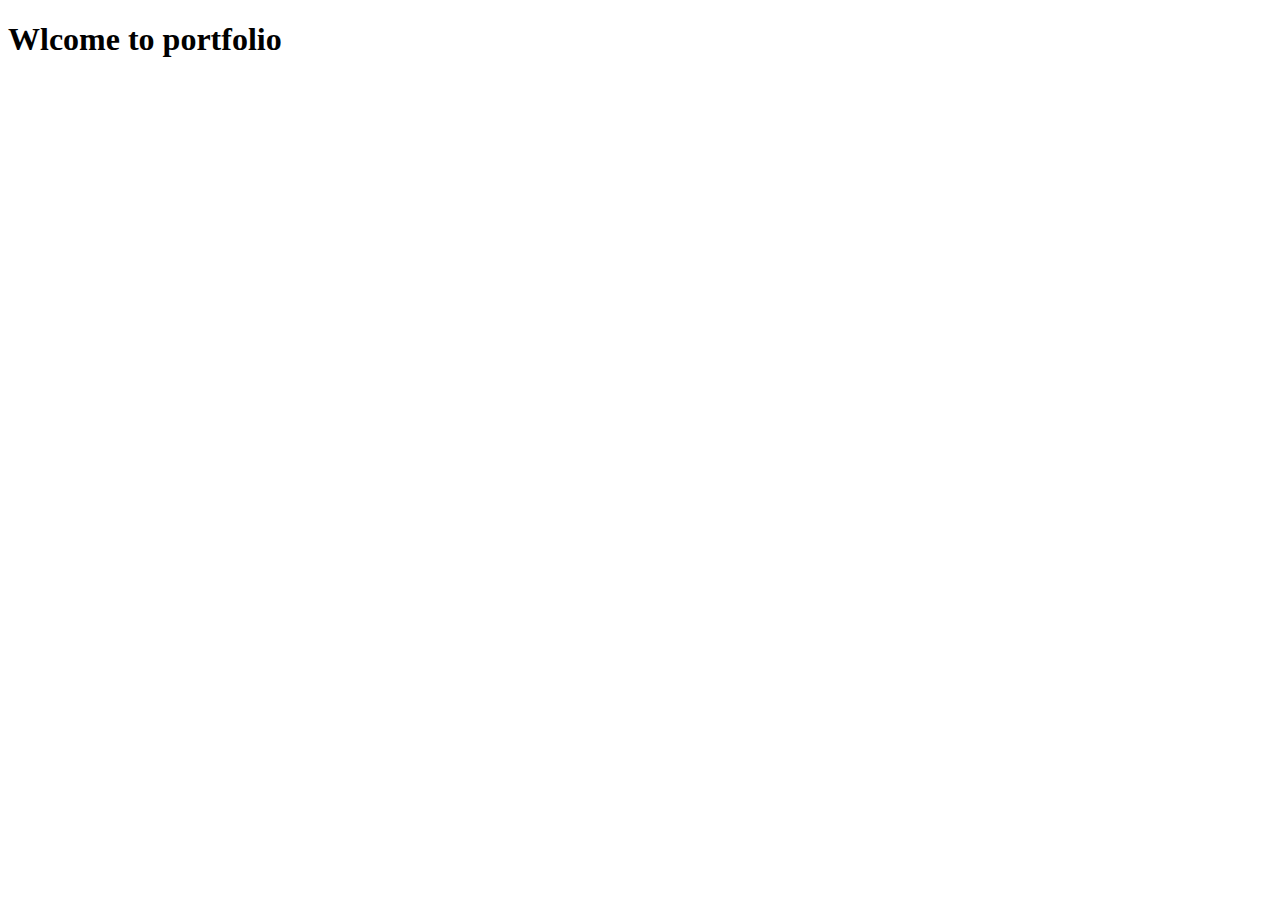
==== index.html @ 3b418d6f "first commit" ====
<!DOCTYPE html>
<html lang="en">
  <head>
    <meta charset="UTF-8" />
    <meta name="viewport" content="width=device-width, initial-scale=1.0" />
    <title>Document</title>
  </head>
  <body>
    <h1>Wlcome to portfolio</h1>
  </body>
</html>
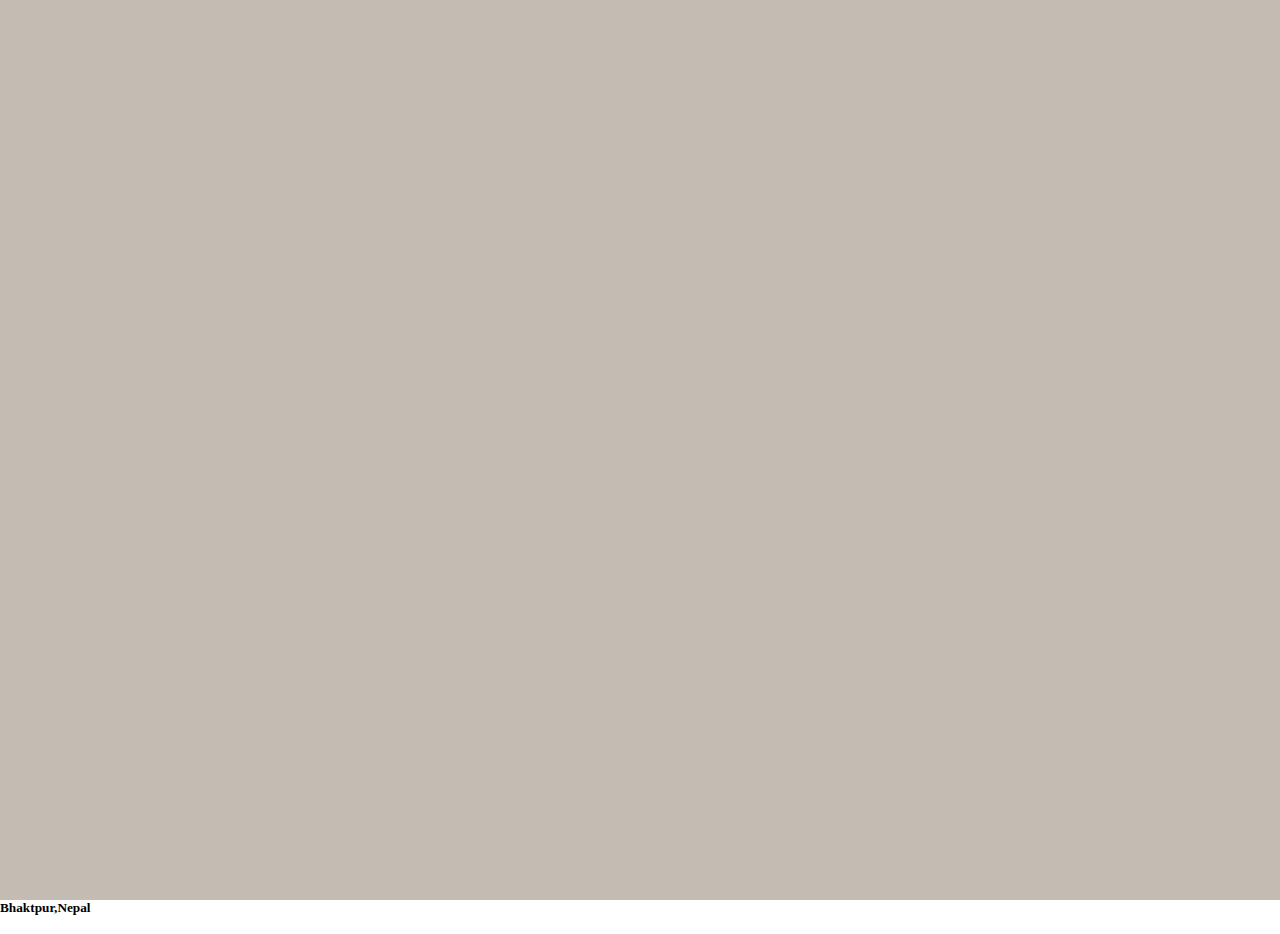
==== commit 5e9c5a0e: "index updates" ====
--- a/index.html
+++ b/index.html
@@ -3,9 +3,25 @@
   <head>
     <meta charset="UTF-8" />
     <meta name="viewport" content="width=device-width, initial-scale=1.0" />
-    <title>Document</title>
+    <title>The Karki's Kilobyte</title>
+    <link
+      href="https://cdn.jsdelivr.net/npm/remixicon@3.2.0/fonts/remixicon.css"
+      rel="stylesheet"
+    />
+    <link
+      rel="stylesheet"
+      href="https://cdn.jsdelivr.net/npm/locomotive-scroll@3.5.4/dist/locomotive-scroll.css"
+    />
+    <link rel="stylesheet" href="styles.css" />
   </head>
   <body>
-    <h1>Wlcome to portfolio</h1>
+    <div id="main">
+      <div id="page1"></div>
+      <div id="nav">
+        <h5>Bhaktpur,Nepal</h5>
+        <img src="https://uploads-ssl.webflow.com/5f2429f172d117fcee10e819/5f7f87c8b81a6e7a214312f0_header.svg"
+        alt="">
+    <i class="ri-menu-3-line"></i>
+    </div>
   </body>
 </html>
--- a/styles.css
+++ b/styles.css
@@ -0,0 +1,17 @@
+* {
+  margin: 0;
+  padding: 0;
+  /* box-sizing: border-box; */
+}
+html,
+body {
+  height: 100%;
+  width: 100%;
+}
+
+#page1 {
+  height: 100vh;
+  width: 100vw;
+  background-color: #c4bcb3;
+  position: relative;
+}
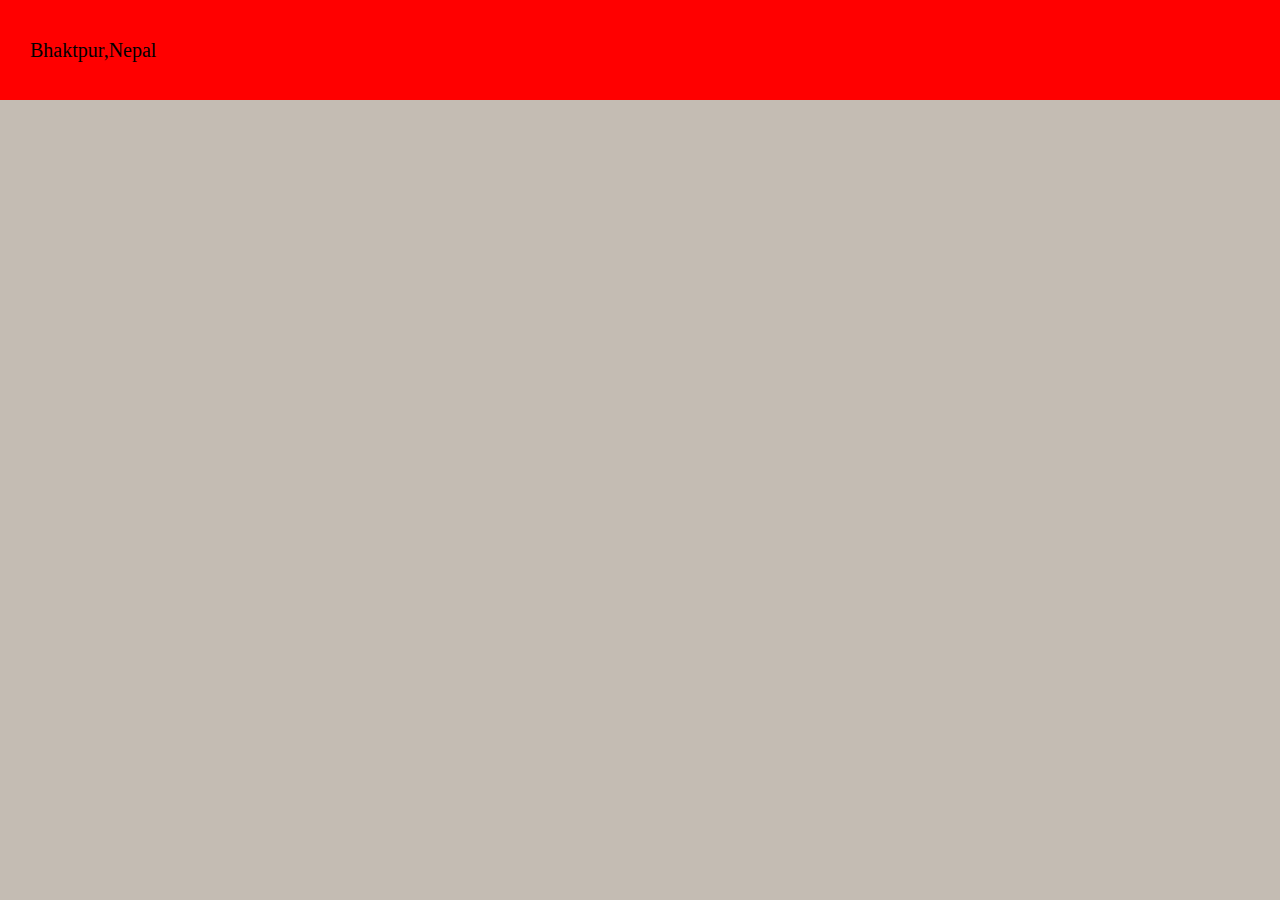
==== commit 06cd8288: "nav update" ====
--- a/index.html
+++ b/index.html
@@ -16,12 +16,13 @@
   </head>
   <body>
     <div id="main">
-      <div id="page1"></div>
+      <div id="page1">
       <div id="nav">
         <h5>Bhaktpur,Nepal</h5>
         <img src="https://uploads-ssl.webflow.com/5f2429f172d117fcee10e819/5f7f87c8b81a6e7a214312f0_header.svg"
         alt="">
     <i class="ri-menu-3-line"></i>
     </div>
+  </div>
   </body>
 </html>
--- a/styles.css
+++ b/styles.css
@@ -1,7 +1,7 @@
 * {
   margin: 0;
   padding: 0;
-  /* box-sizing: border-box; */
+  box-sizing: border-box;
 }
 html,
 body {
@@ -15,3 +15,26 @@
   background-color: #c4bcb3;
   position: relative;
 }
+
+#nav {
+  height: 100px;
+  background-color: red;
+  width: 100%;
+  display: flex;
+  flex-direction: row;
+  align-items: center;
+  justify-content: space-between;
+  padding: 0 30px;
+}
+
+#nav img {
+  height: 32px;
+}
+
+#nav h5 {
+  font-size: 20px;
+  font-weight: 100;
+}
+#nav i {
+  font-size: 25px;
+}
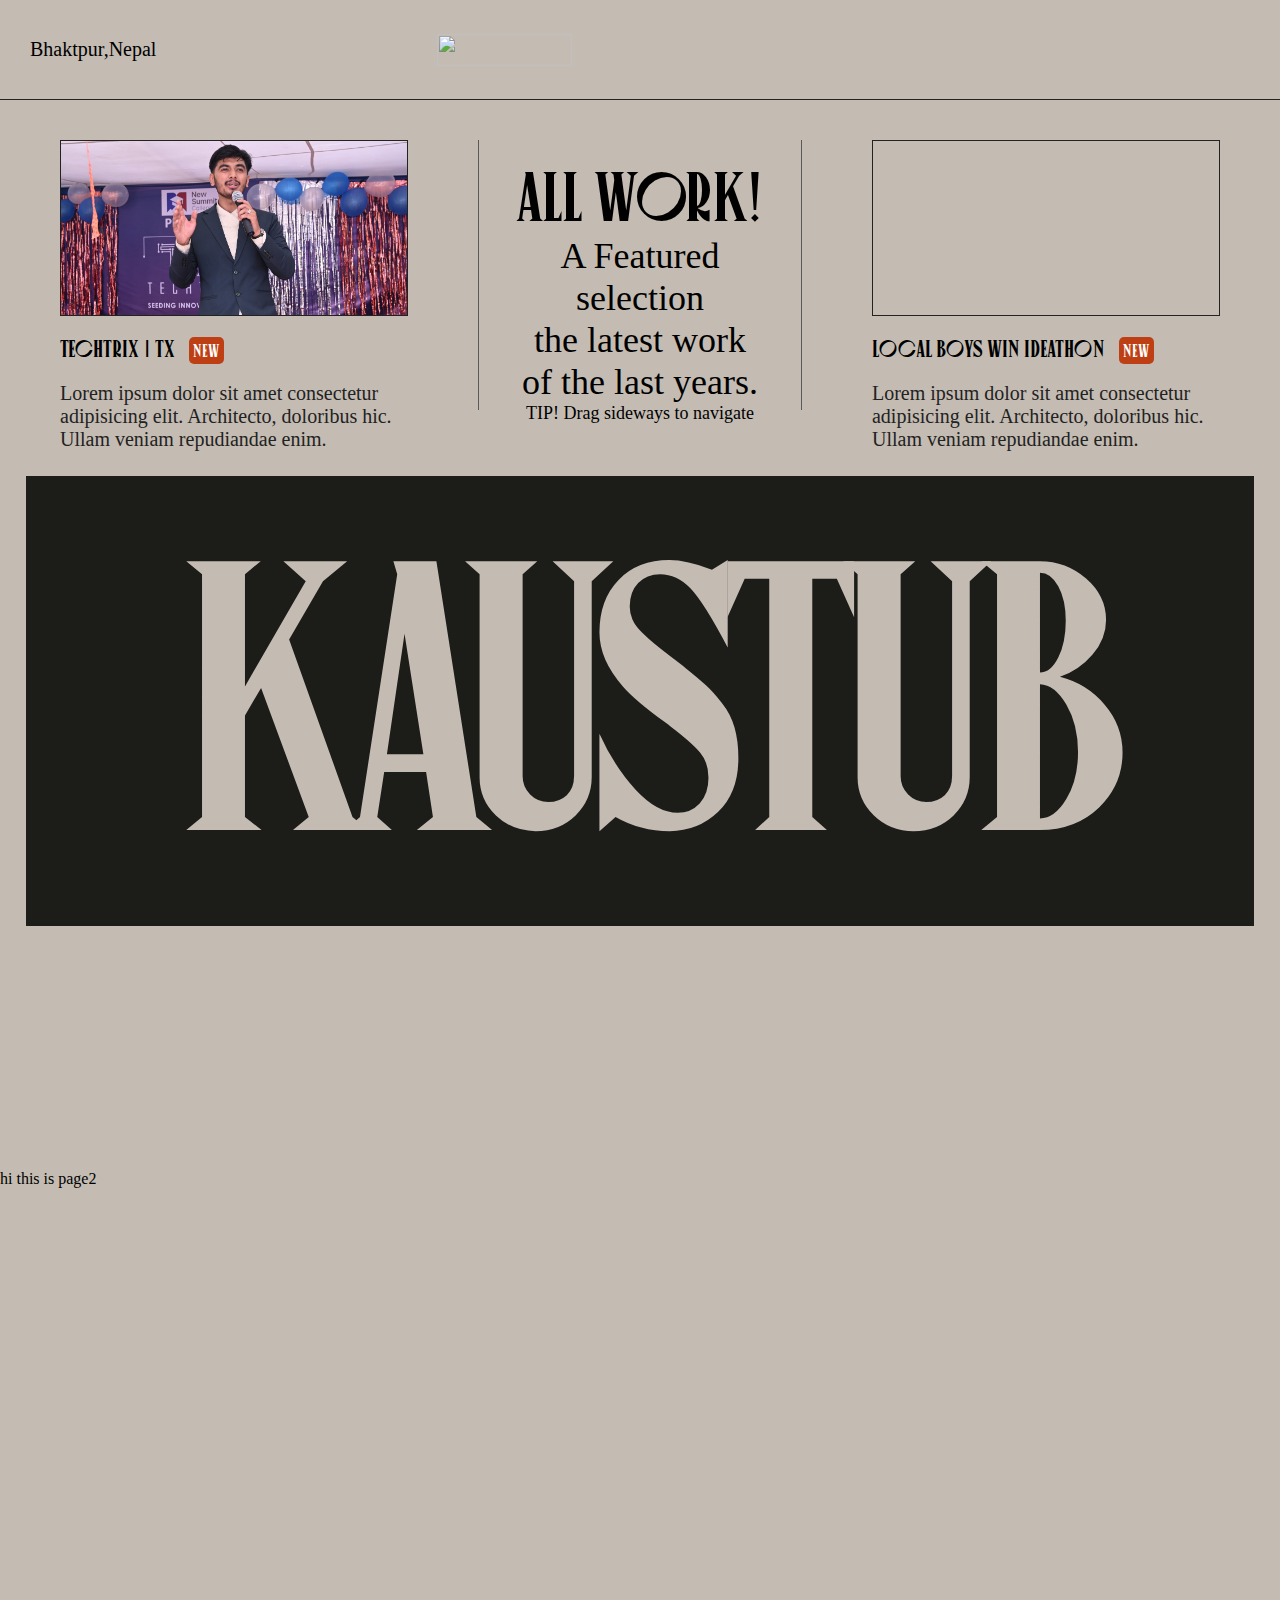
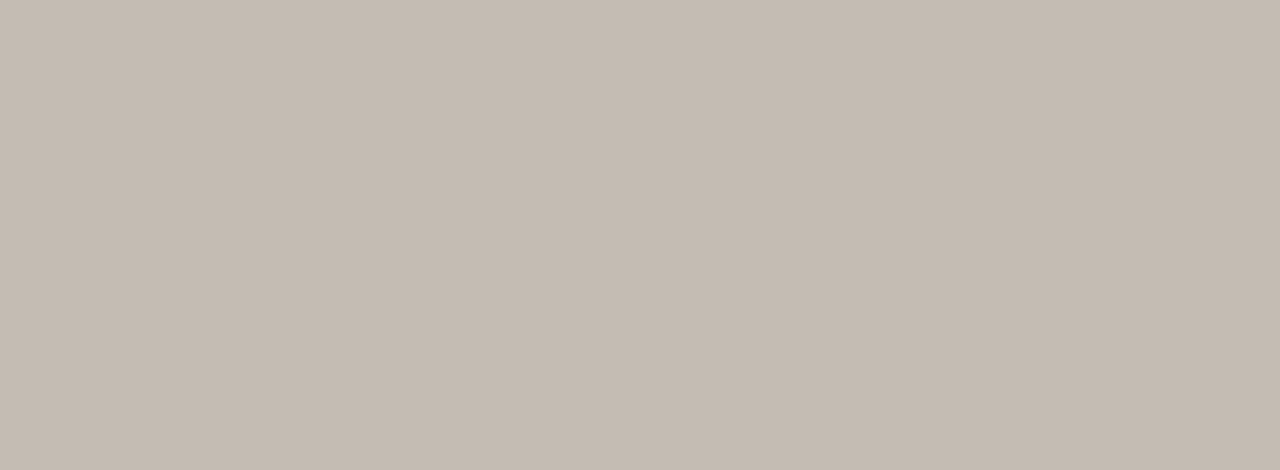
==== commit 6e5df40b: "page1 compelete" ====
--- a/index.html
+++ b/index.html
@@ -17,12 +17,58 @@
   <body>
     <div id="main">
       <div id="page1">
-      <div id="nav">
-        <h5>Bhaktpur,Nepal</h5>
-        <img src="https://uploads-ssl.webflow.com/5f2429f172d117fcee10e819/5f7f87c8b81a6e7a214312f0_header.svg"
-        alt="">
-    <i class="ri-menu-3-line"></i>
+        <div id="nav">
+          <h5>Bhaktpur,Nepal</h5>
+          <img
+            src="https://uploads-ssl.webflow.com/5f2429f172d117fcee10e819/5f7f87c8b81a6e7a214312f0_header.svg"
+            alt=""
+          />
+          <i class="ri-menu-3-line"></i>
+        </div>
+        <div id="slider">
+          <div id="slider1">
+            <div id="img-div">
+              <img src="./img/left-top_Slider.JPG" alt="TX" />
+            </div>
+            <h4>TechTrix | TX <span>NEW</span></h4>
+            <p>
+              Lorem ipsum dolor sit amet consectetur adipisicing elit.
+              Architecto, doloribus hic. Ullam veniam repudiandae enim.
+            </p>
+          </div>
+          <div id="slider2">
+            <h2>ALL WORK!</h2>
+            <h3>
+              A Featured selection <br />the latest work <br />
+              of the last years.
+            </h3>
+            <h6><b>TIP!</b> Drag sideways to navigate</h6>
+          </div>
+          <div id="slider3">
+            <div id="vid-div">
+              <!-- <img src="./img/right-top_Slider0.jpg" alt="cup weight" /> -->
+              <video src="./img/right-top_Slider2.mp4" loop muted></video>
+            </div>
+            <h4>Local Boys win Ideathon <span>NEW</span></h4>
+            <p>
+              Lorem ipsum dolor sit amet consectetur adipisicing elit.
+              Architecto, doloribus hic. Ullam veniam repudiandae enim.
+            </p>
+          </div>
+        </div>
+        <div id="name">
+          <h1>KAUSTUB</h1>
+        </div>
+      </div>
+      <div id="page2">hi this is page2</div>
     </div>
-  </div>
+    <script src="https://cdn.jsdelivr.net/npm/locomotive-scroll@3.5.4/dist/locomotive-scroll.js"></script>
+    <script
+      src="https://cdnjs.cloudflare.com/ajax/libs/gsap/3.12.5/gsap.min.js"
+      integrity="sha512-7eHRwcbYkK4d9g/6tD/mhkf++eoTHwpNM9woBxtPUBWm67zeAfFC+HrdoE2GanKeocly/VxeLvIqwvCdk7qScg=="
+      crossorigin="anonymous"
+      referrerpolicy="no-referrer"
+    ></script>
+    <script src="./script.js"></script>
   </body>
 </html>
--- a/styles.css
+++ b/styles.css
@@ -1,3 +1,9 @@
+@font-face {
+  font-family: domain;
+  src: url(./domain.ttf);
+  font-family: canopee;
+  src: url(./canopee.ttf);
+}
 * {
   margin: 0;
   padding: 0;
@@ -8,33 +14,175 @@
   height: 100%;
   width: 100%;
 }
+#main {
+  background-color: #222;
+  /* overflow: hidden; */
+}
 
 #page1 {
-  height: 100vh;
+  height: 130vh;
   width: 100vw;
+  max-width: 100%;
+  position: relative;
+  overflow-x: hidden;
   background-color: #c4bcb3;
-  position: relative;
 }
 
 #nav {
   height: 100px;
-  background-color: red;
+  /* background-color: red; */
   width: 100%;
   display: flex;
+  padding: 0 30px;
   flex-direction: row;
   align-items: center;
   justify-content: space-between;
-  padding: 0 30px;
+  border-bottom: 1px solid #222;
 }
 
 #nav img {
   height: 32px;
+  width: 33.3%;
 }
 
 #nav h5 {
   font-size: 20px;
   font-weight: 100;
+  width: 33.3%;
 }
 #nav i {
   font-size: 25px;
+  width: 33.3%;
+  text-align: right;
 }
+
+#slider {
+  /* background-color: red; */
+  height: 350px;
+  display: flex;
+  flex-direction: row;
+  align-items: center;
+  justify-content: space-between;
+  padding: 40px 60px;
+}
+#slider1 {
+  width: 30%;
+  height: 100%;
+
+  /* background-color: blue; */
+}
+#slider2 {
+  width: 28%;
+  height: 100%;
+  padding: 20px 30px;
+  text-align: center;
+  /* background-color: #fff; */
+  border-left: 1px solid #595959;
+  border-right: 1px solid #595959;
+}
+#slider1 #img-div {
+  height: 65%;
+  width: 100%;
+  overflow: hidden;
+}
+#img-div img {
+  height: 100%;
+  width: 100%;
+  object-fit: cover;
+  object-position: top;
+  transition: all ease 0.6s;
+  border: solid 1px #222;
+}
+#img-div:hover img {
+  scale: 1.2;
+  cursor: pointer;
+}
+#slider3 #vid-div {
+  height: 65%;
+  width: 100%;
+  overflow: hidden;
+}
+#slider3 {
+  width: 30%;
+  height: 100%;
+  /* background-color: blue; */
+}
+#slider3 #vid-div video {
+  height: 100%;
+  width: 100%;
+  object-fit: cover;
+  object-position: 0px 45%;
+  transition: all ease 0.6s;
+  border: solid 1px #222;
+}
+#vid-div:hover video {
+  scale: 1.02;
+  cursor: pointer;
+}
+
+#slider h4 {
+  font-size: 24px;
+  font-weight: 300;
+  margin-top: 20px;
+  margin-bottom: 20px;
+  text-align: left;
+  font-family: canopee;
+}
+
+#slider h4 span {
+  background: #be3f14;
+  color: #fff;
+  font-weight: 100;
+  font-size: 18px;
+  padding: 4px;
+  border-radius: 5px;
+  margin-left: 10px;
+}
+
+#slider p {
+  font-size: 20px;
+  font-family: domain;
+  font-weight: 100;
+  color: #222;
+}
+
+#slider2 h2 {
+  font-family: canopee;
+  font-size: 70px;
+  font-weight: 75;
+}
+
+#slider2 h3 {
+  font-family: domain;
+  font-size: 36px;
+  font-weight: 60;
+  /* margin: 20px 0; */
+}
+
+#slider2 h6 {
+  font-family: domain;
+  font-size: 18px;
+  font-weight: 50;
+}
+#name {
+  height: 50vh;
+  width: 100vw;
+  max-width: 100%;
+  padding: 2%;
+}
+#name h1 {
+  font-family: canopee;
+  font-size: 30vw;
+  letter-spacing: -25px;
+  font-weight: 100;
+  text-align: center;
+  background-color: #1c1c19;
+  color: #c4bcb3;
+  line-height: 450px;
+}
+
+#page2 {
+  height: 100vh;
+  width: 100%;
+  background-color: #c4bcb3;
+}
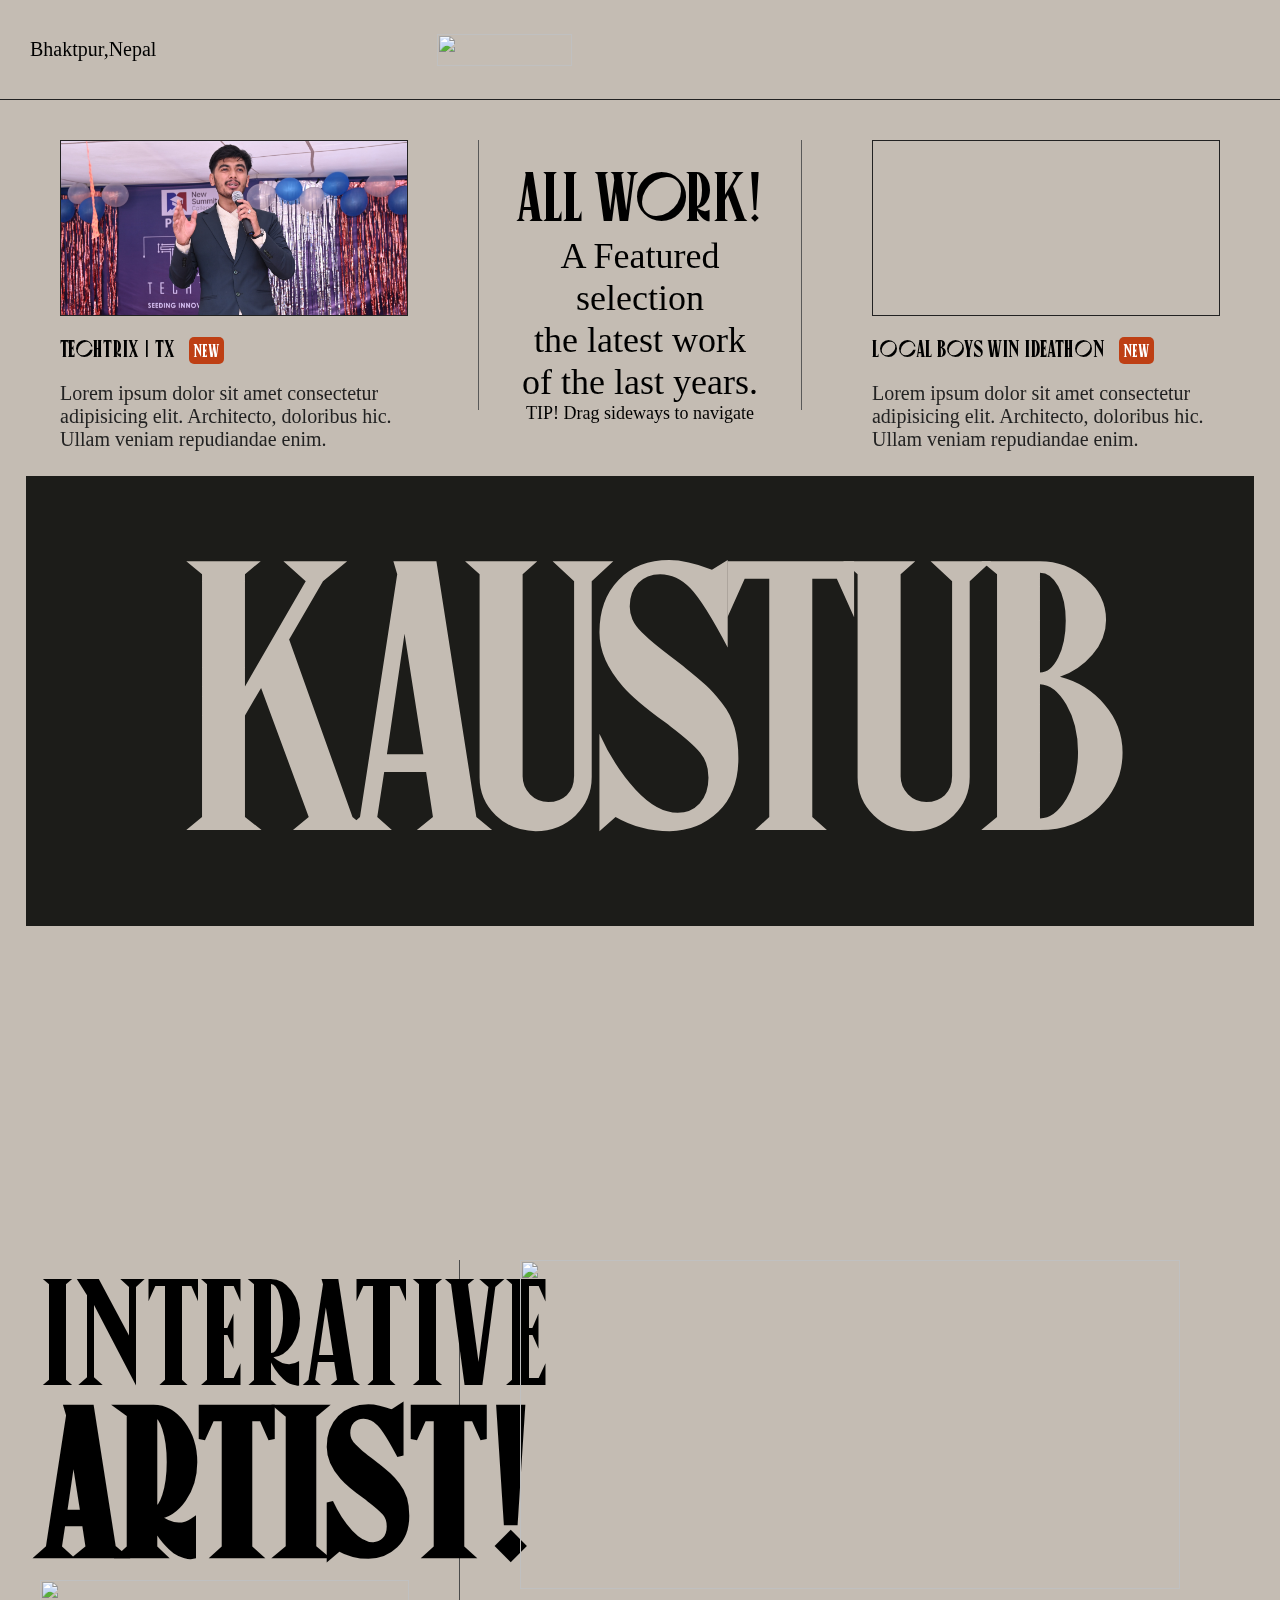
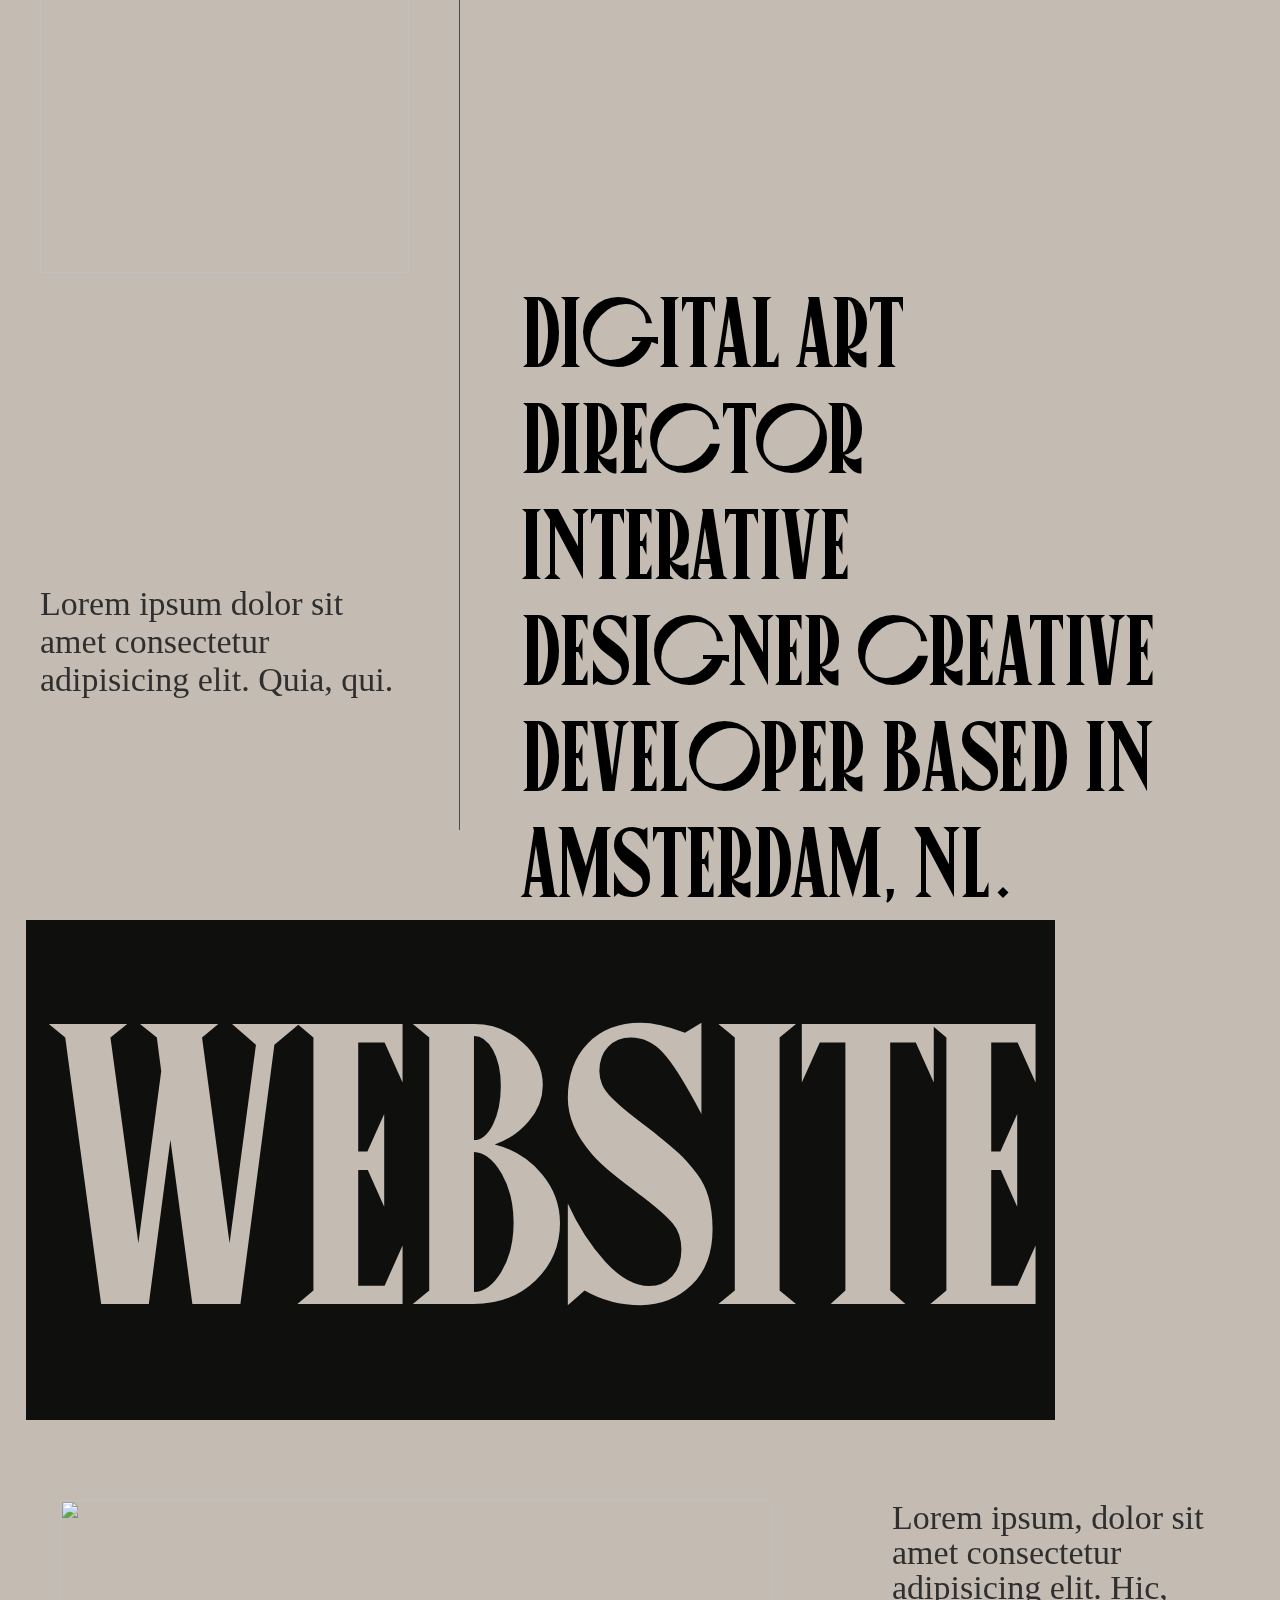
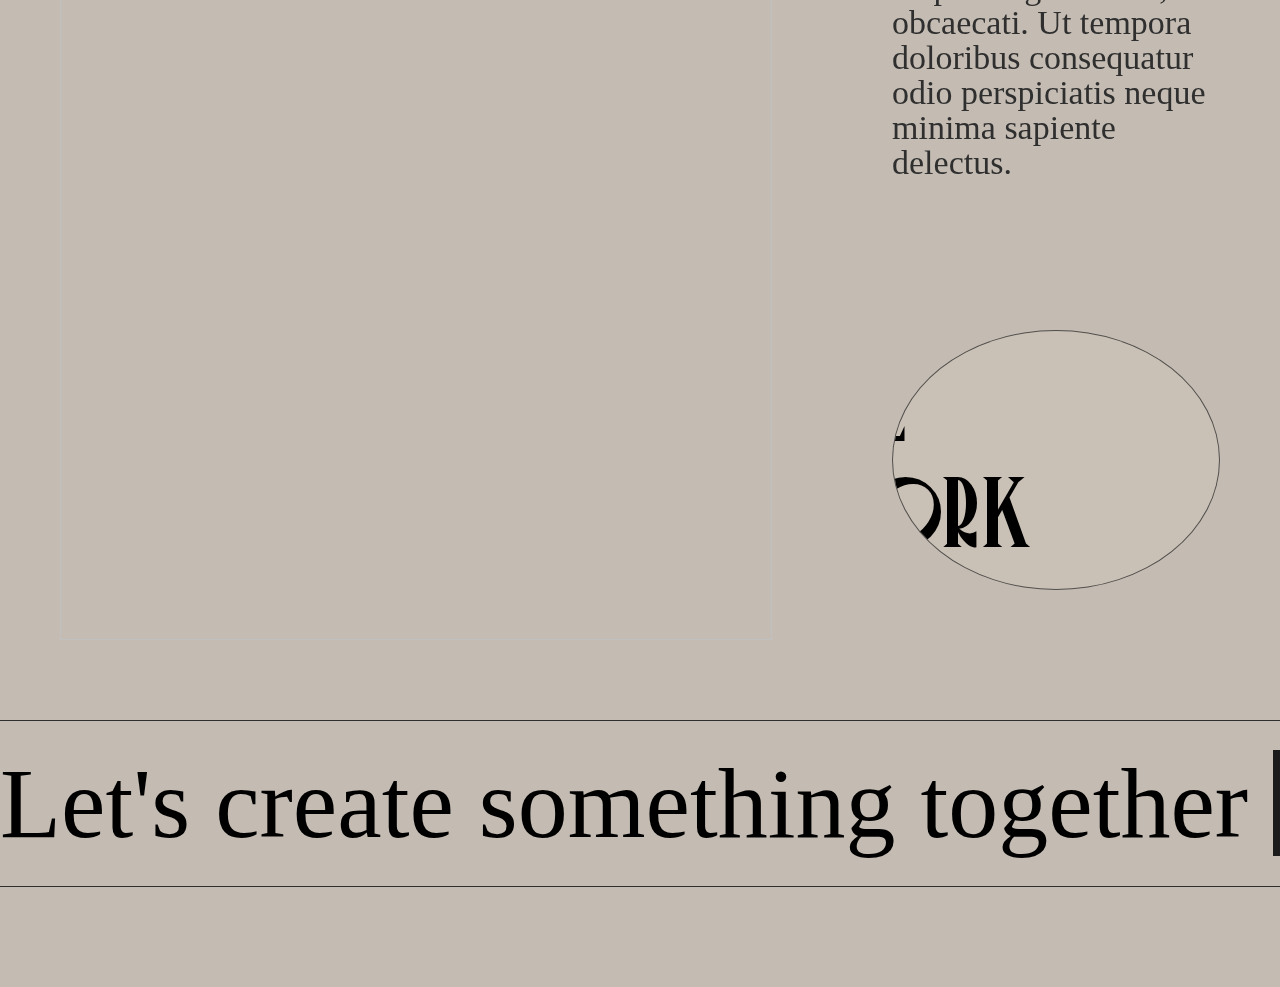
==== commit 6d29c737: "rough image" ====
--- a/index.html
+++ b/index.html
@@ -60,7 +60,63 @@
           <h1>KAUSTUB</h1>
         </div>
       </div>
-      <div id="page2">hi this is page2</div>
+      <div id="page2">
+        <div id="page2-left">
+          <h2>Interative <span>artist!</span></h2>
+          <img
+            src="https://uploads-ssl.webflow.com/5f2429f172d117fcee10e819/605c6ce3bc0c7d1cd4ca847e_avatar-star-p-800.jpeg"
+            alt=""
+          />
+          <p>
+       Lorem ipsum dolor sit amet consectetur adipisicing elit. Quia, qui.
+          </p>
+        </div>
+        <div id="page2-right">
+          <img
+            src="https://uploads-ssl.webflow.com/5f2429f172d117fcee10e819/605c62f4c78c4ba46a1268be_avatar-1-p-2000.jpeg"
+            alt=""
+          />
+          <h1>
+            Digital Art Director Interative Designer Creative developer based in
+            amsterdam, NL.
+          </h1>
+        </div>
+      </div>
+      <div id="page3">
+        <h1>Website</h1>
+        <img
+          src="https://uploads-ssl.webflow.com/5f2429f172d117fcee10e819/60474834660f934090d42877_stamp.png"
+          alt=""
+        />
+      </div>
+      <div id="page4">
+        <div id="page4-left">
+          <img
+            src="https://uploads-ssl.webflow.com/5f2429f172d117fcee10e819/605c679f33f67d3dd00b04b4_avatar-3.jpeg"
+            alt=""
+          />
+        </div>
+        <div id="page4-right">
+          <p>
+            Lorem ipsum, dolor sit amet consectetur adipisicing elit. Hic,
+            obcaecati. Ut tempora doloribus consequatur odio perspiciatis neque
+            minima sapiente delectus.
+          </p>
+          <div id="anda">
+            <img
+              src="https://uploads-ssl.webflow.com/5f2429f172d117fcee10e819/61001a3509319b6ae39e156b_arrow-long.svg"
+              alt=""
+            />
+            <h1>All Work</h1>
+          </div>
+        </div>
+      </div>
+      <div id="page5">
+        <h1>Let's create something together <span>Email me</span></h1>
+        <h1>Let's create something together <span>Email me</span></h1>
+        <h1>Let's create something together <span>Email me</span></h1>
+      </div>
+      <div id="page6"></div>
     </div>
     <script src="https://cdn.jsdelivr.net/npm/locomotive-scroll@3.5.4/dist/locomotive-scroll.js"></script>
     <script
--- a/styles.css
+++ b/styles.css
@@ -13,9 +13,11 @@
 body {
   height: 100%;
   width: 100%;
+  scroll-behavior: smooth;
 }
 #main {
   background-color: #222;
+  will-change: transform;
   /* overflow: hidden; */
 }
 
@@ -24,7 +26,7 @@
   width: 100vw;
   max-width: 100%;
   position: relative;
-  overflow-x: hidden;
+  overflow: hidden;
   background-color: #c4bcb3;
 }
 
@@ -182,7 +184,224 @@
 }
 
 #page2 {
+  height: 150vh;
+  width: 100%;
+  background-color: #c4bcb3;
+  display: flex;
+  align-items: center;
+  justify-content: space-between;
+  padding: 90px 40px;
+}
+
+#page2-left {
+  height: 100%;
+  padding-right: 50px;
+  width: 35%;
+  /* background-color: red; */
+  border-right: 1px solid #4b4b4b;
+}
+
+#page2-left h2 {
+  font-size: 150px;
+  font-family: canopee;
+  line-height: 150px;
+  font-weight: 100;
+}
+
+#page2-left h2 span {
+  font-size: 210px;
+  font-weight: 900;
+}
+
+#page2-left img {
+  height: 50%;
+  width: 100%;
+  object-fit: cover;
+}
+
+#page2-left p {
+  font-size: 34px;
+  font-family: domain;
+  color: #2f2f2f;
+  margin-top: 20px;
+}
+
+#page2-right {
+  height: 100%;
+  width: 70%;
+  padding: 0 60px;
+}
+
+#page2-right img {
+  height: 53%;
+  object-fit: cover;
+  width: 100%;
+}
+
+#page2-right h1 {
+  font-family: canopee;
+  font-size: 100px;
+  font-weight: 100;
+  letter-spacing: -1px;
+}
+
+#page3 {
+  /* padding-bottom: 100px; */
+  position: relative;
+  background-color: #c4bcb3;
+}
+
+#page3 h1 {
+  font-size: 400px;
+  font-weight: 50;
+  line-height: 1;
+  letter-spacing: -10px;
+  background-color: #0f0f0e;
+  width: fit-content;
+  color: #c4bcb3;
+  margin-left: 2%;
+  padding: 0 20px;
+  line-height: 500px;
+  font-family: canopee;
+}
+
+#page3 img {
+  height: 450px;
+  position: absolute;
+  top: 0;
+  right: 3%;
+}
+
+#page4 {
   height: 100vh;
   width: 100%;
-  background-color: #c4bcb3;
-}
+  display: flex;
+  align-content: center;
+  justify-content: space-between;
+  background-color: #c4bcb3;
+}
+
+#page4-left {
+  width: 65%;
+  height: 100%;
+  padding: 80px 60px;
+}
+
+#page4-left img {
+  height: 100%;
+  width: 100%;
+  object-fit: cover;
+}
+
+#page4-right {
+  width: 35%;
+  height: 100%;
+  padding: 80px 60px;
+}
+
+#page4-right p {
+  font-size: 34px;
+  font-family: domain;
+  font-weight: 100;
+  color: #2f2f2f;
+  margin-bottom: 150px;
+  line-height: 35px;
+}
+
+#page4-right #anda {
+  height: 260px;
+  background-color: #cac1b6;
+  border: 1px solid #2f2f2fc6;
+  border-radius: 50%;
+  width: 100%;
+  display: flex;
+  align-items: center;
+  justify-content: center;
+  flex-wrap: nowrap;
+  overflow: hidden;
+}
+
+#anda h1 {
+  font-size: 100px;
+  font-weight: 100;
+  font-family: canopee;
+  width: 100%;
+  height: 100%;
+  /* background-color: red; */
+  display: flex;
+  align-items: center;
+  justify-content: center;
+  transform: translateX(-26%);
+  transition: all ease 0.6s;
+}
+
+#anda img {
+  height: 60px;
+  transition: all ease 0.6s;
+
+  transform: translateX(-120%);
+}
+
+#anda:hover img {
+  transform: translateX(60%);
+}
+
+#anda:hover h1 {
+  transform: translateX(100%);
+}
+
+#page5 {
+  padding: 25px 0;
+  width: 100%;
+  background-color: #c4bcb3;
+  border-top: 1px solid #2f2f2f;
+  border-bottom: 1px solid #2f2f2f;
+
+  white-space: nowrap;
+  overflow-x: auto;
+  overflow-y: hidden;
+}
+
+#page5::-webkit-scrollbar {
+  display: none;
+}
+
+#page5 h1 {
+  font-size: 100px;
+  font-family: domain;
+  font-weight: 100;
+  display: inline-block;
+  /* background-color: red; */
+  animation-timing-function: linear;
+  margin-right: 30px;
+  animation-name: scroll;
+  animation-duration: 3s;
+  animation-iteration-count: infinite;
+}
+
+#page5 h1 span {
+  font-family: canopee;
+  background-color: #1b1b1b;
+  color: #c4bcb3;
+  padding: 0 12px;
+}
+
+#page6 {
+  height: 100px;
+  width: 100%;
+  background-color: #c4bcb3;
+}
+
+@keyframes scroll {
+  0% {
+    transform: translateX(0);
+  }
+
+  100% {
+    transform: translateX(calc(-100% - 34px));
+  }
+}
+
+#page5:hover h1 {
+  animation-play-state: paused;
+}
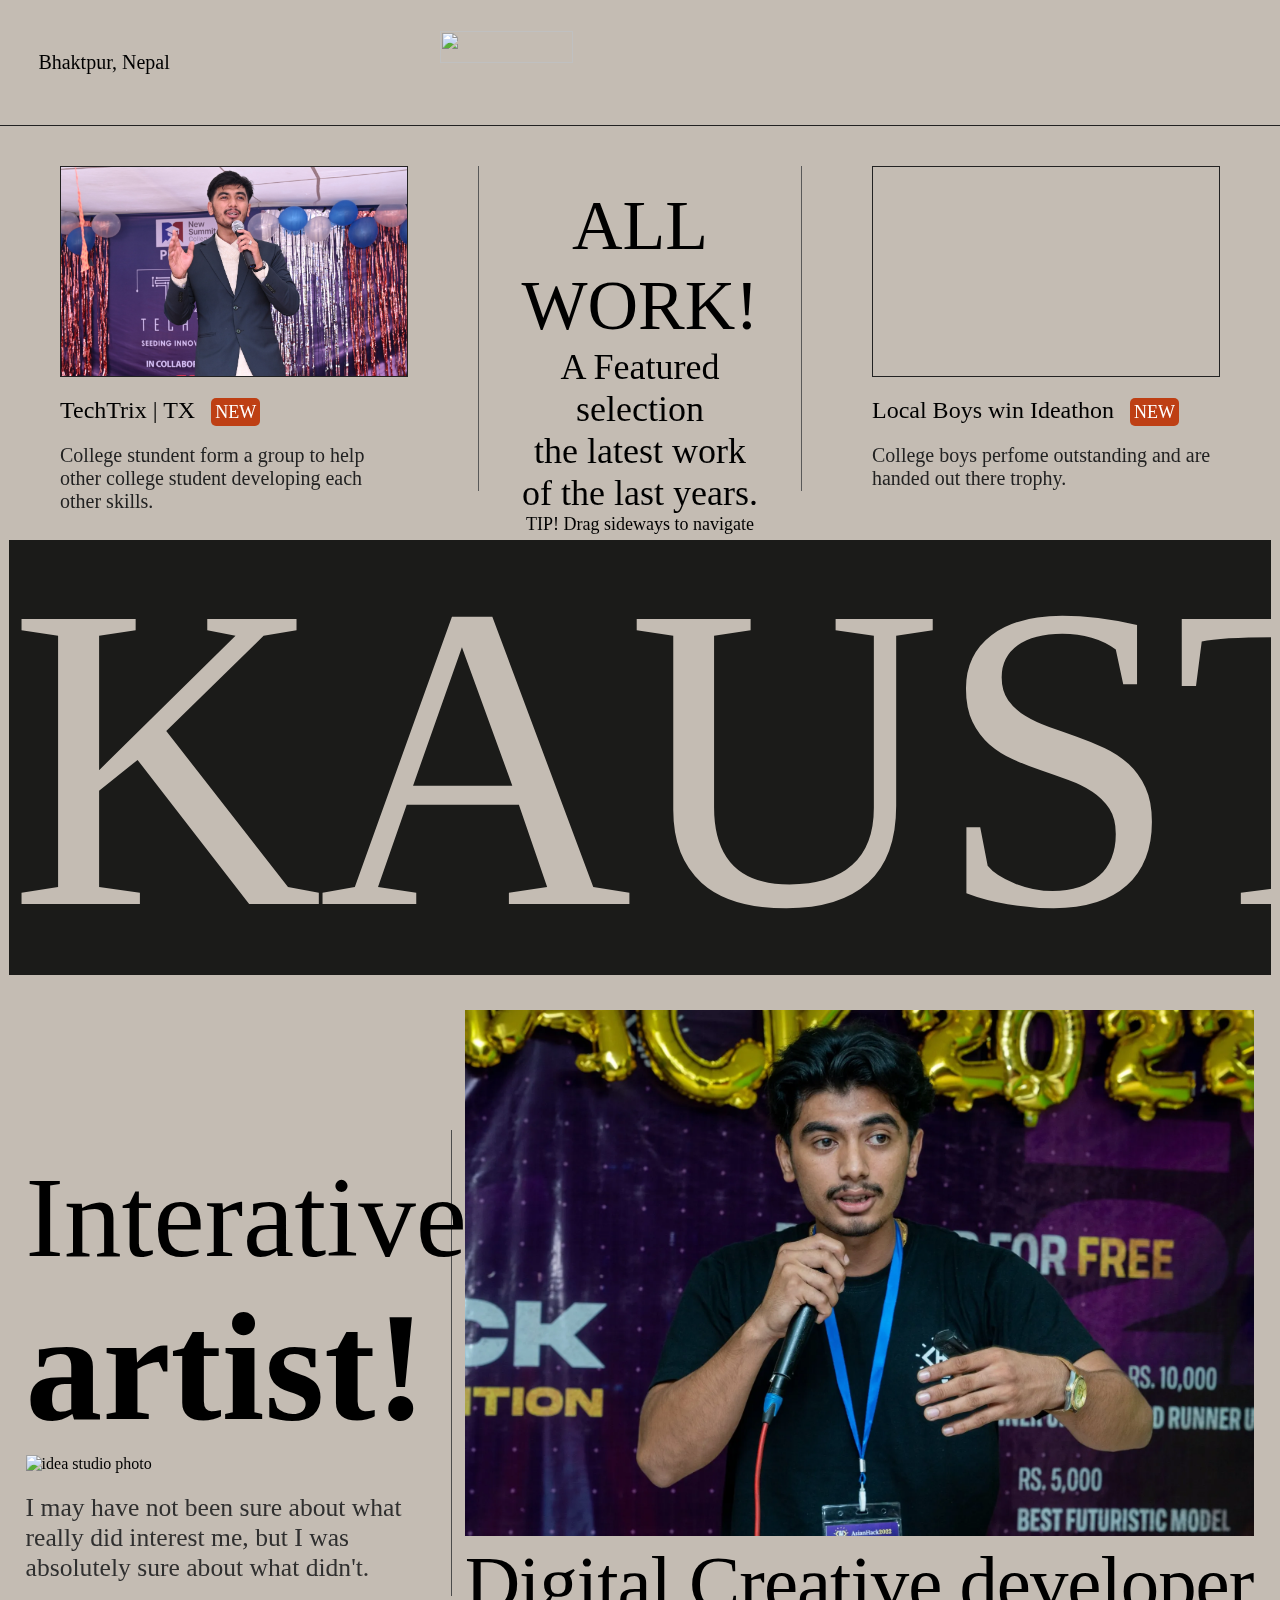
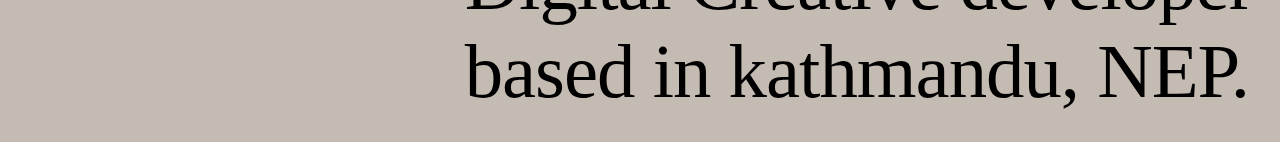
==== commit 296bd5d3: "portfolio update" ====
--- a/index.html
+++ b/index.html
@@ -18,7 +18,7 @@
     <div id="main">
       <div id="page1">
         <div id="nav">
-          <h5>Bhaktpur,Nepal</h5>
+          <h5>Bhaktpur, Nepal</h5>
           <img
             src="https://uploads-ssl.webflow.com/5f2429f172d117fcee10e819/5f7f87c8b81a6e7a214312f0_header.svg"
             alt=""
@@ -32,8 +32,8 @@
             </div>
             <h4>TechTrix | TX <span>NEW</span></h4>
             <p>
-              Lorem ipsum dolor sit amet consectetur adipisicing elit.
-              Architecto, doloribus hic. Ullam veniam repudiandae enim.
+              College stundent form a group to help other college student
+              developing each other skills.
             </p>
           </div>
           <div id="slider2">
@@ -46,13 +46,11 @@
           </div>
           <div id="slider3">
             <div id="vid-div">
-              <!-- <img src="./img/right-top_Slider0.jpg" alt="cup weight" /> -->
               <video src="./img/right-top_Slider2.mp4" loop muted></video>
             </div>
             <h4>Local Boys win Ideathon <span>NEW</span></h4>
             <p>
-              Lorem ipsum dolor sit amet consectetur adipisicing elit.
-              Architecto, doloribus hic. Ullam veniam repudiandae enim.
+              College boys perfome outstanding and are handed out there trophy.
             </p>
           </div>
         </div>
@@ -63,26 +61,18 @@
       <div id="page2">
         <div id="page2-left">
           <h2>Interative <span>artist!</span></h2>
-          <img
-            src="https://uploads-ssl.webflow.com/5f2429f172d117fcee10e819/605c6ce3bc0c7d1cd4ca847e_avatar-star-p-800.jpeg"
-            alt=""
-          />
+          <img src="./img/Idea.JPG" alt="idea studio photo" />
           <p>
-       Lorem ipsum dolor sit amet consectetur adipisicing elit. Quia, qui.
+            I may have not been sure about what really did interest me, but I
+            was absolutely sure about what didn't.
           </p>
         </div>
         <div id="page2-right">
-          <img
-            src="https://uploads-ssl.webflow.com/5f2429f172d117fcee10e819/605c62f4c78c4ba46a1268be_avatar-1-p-2000.jpeg"
-            alt=""
-          />
-          <h1>
-            Digital Art Director Interative Designer Creative developer based in
-            amsterdam, NL.
-          </h1>
+          <img src="./img/speechAsian.webp" alt="Asian ko soeech" />
+          <h1>Digital Creative developer based in kathmandu, NEP.</h1>
         </div>
       </div>
-      <div id="page3">
+      <!-- <div id="page3">
         <h1>Website</h1>
         <img
           src="https://uploads-ssl.webflow.com/5f2429f172d117fcee10e819/60474834660f934090d42877_stamp.png"
@@ -116,7 +106,7 @@
         <h1>Let's create something together <span>Email me</span></h1>
         <h1>Let's create something together <span>Email me</span></h1>
       </div>
-      <div id="page6"></div>
+      <div id="page6"></div> -->
     </div>
     <script src="https://cdn.jsdelivr.net/npm/locomotive-scroll@3.5.4/dist/locomotive-scroll.js"></script>
     <script
--- a/styles.css
+++ b/styles.css
@@ -22,8 +22,6 @@
 }
 
 #page1 {
-  height: 130vh;
-  width: 100vw;
   max-width: 100%;
   position: relative;
   overflow: hidden;
@@ -31,11 +29,11 @@
 }
 
 #nav {
-  height: 100px;
+  height: 14vh;
   /* background-color: red; */
   width: 100%;
   display: flex;
-  padding: 0 30px;
+  padding: 0 3vw;
   flex-direction: row;
   align-items: center;
   justify-content: space-between;
@@ -43,7 +41,7 @@
 }
 
 #nav img {
-  height: 32px;
+  height: 50%;
   width: 33.3%;
 }
 
@@ -60,7 +58,7 @@
 
 #slider {
   /* background-color: red; */
-  height: 350px;
+  height: 45vh;
   display: flex;
   flex-direction: row;
   align-items: center;
@@ -167,60 +165,64 @@
   font-weight: 50;
 }
 #name {
-  height: 50vh;
+  height: 100%;
   width: 100vw;
   max-width: 100%;
-  padding: 2%;
+  padding: 1vh;
 }
 #name h1 {
   font-family: canopee;
-  font-size: 30vw;
-  letter-spacing: -25px;
-  font-weight: 100;
+  font-size: 34vw;
+  font-weight: 100;
+  letter-spacing: -5px;
   text-align: center;
-  background-color: #1c1c19;
+  background-color: #1b1b19;
   color: #c4bcb3;
-  line-height: 450px;
+  line-height: 100%;
+  /* width: 50%; */
 }
 
 #page2 {
-  height: 150vh;
-  width: 100%;
-  background-color: #c4bcb3;
-  display: flex;
+  width: 100%;
+  background-color: #c4bcb3;
+  padding: 1vw;
+  /* display: grid;
+  grid-gap: 1vw;
+  grid-template-columns: repeat(auto-fit, minmax(500px, 1fr));
+  justify-items: center; */
+  display: flex;
+  flex-direction: row;
   align-items: center;
-  justify-content: space-between;
-  padding: 90px 40px;
+  justify-content: center;
 }
 
 #page2-left {
   height: 100%;
-  padding-right: 50px;
+  padding: 1vw;
   width: 35%;
-  /* background-color: red; */
   border-right: 1px solid #4b4b4b;
 }
 
 #page2-left h2 {
-  font-size: 150px;
+  font-size: 9vw;
   font-family: canopee;
   line-height: 150px;
   font-weight: 100;
 }
 
 #page2-left h2 span {
-  font-size: 210px;
+  font-size: 12vw;
   font-weight: 900;
 }
 
 #page2-left img {
-  height: 50%;
+  min-height: 50%;
   width: 100%;
   object-fit: cover;
 }
 
 #page2-left p {
-  font-size: 34px;
+  font-size: 2vw;
   font-family: domain;
   color: #2f2f2f;
   margin-top: 20px;
@@ -229,19 +231,19 @@
 #page2-right {
   height: 100%;
   width: 70%;
-  padding: 0 60px;
+  padding: 1vw;
 }
 
 #page2-right img {
-  height: 53%;
-  object-fit: cover;
+  /* height: 10%; */
+  object-fit: contain;
   width: 100%;
 }
 
 #page2-right h1 {
   font-family: canopee;
-  font-size: 100px;
-  font-weight: 100;
+  font-size: 6vw;
+  font-weight: 200;
   letter-spacing: -1px;
 }
 
@@ -405,3 +407,63 @@
 #page5:hover h1 {
   animation-play-state: paused;
 }
+
+@media (max-width: 475px) {
+  #nav {
+    height: 8vh;
+  }
+  #nav h5 {
+    display: none;
+  }
+  #nav img {
+    height: 90%;
+  }
+  #slider1 {
+    display: none;
+  }
+  #slider2 {
+    width: 100%;
+  }
+  #slider2 h2 {
+    font-size: 18vw;
+    font-weight: 600;
+  }
+  #slider2 h3 {
+    font-size: 6vw;
+    padding: 1vh;
+  }
+  #slider2 h6 {
+    font-size: 3vw;
+  }
+  #slider3 {
+    display: none;
+  }
+  #page2 {
+    flex-direction: column;
+  }
+  #page2-left {
+    width: 100%;
+    border-right: 0;
+    border-bottom: 1px solid #4b4b4b;
+  }
+  #page2-left h2 {
+    font-size: 25vw;
+    line-height: 1;
+  }
+  #page2-left p {
+    font-size: 7vw;
+  }
+
+  #page2-left h2 span {
+    font-size: 35vw;
+    font-weight: 900;
+  }
+  #page2-right {
+    width: 100%;
+    border-bottom: 1px solid #4b4b4b;
+  }
+
+  #page2-right h1 {
+    letter-spacing: 1px;
+  }
+}
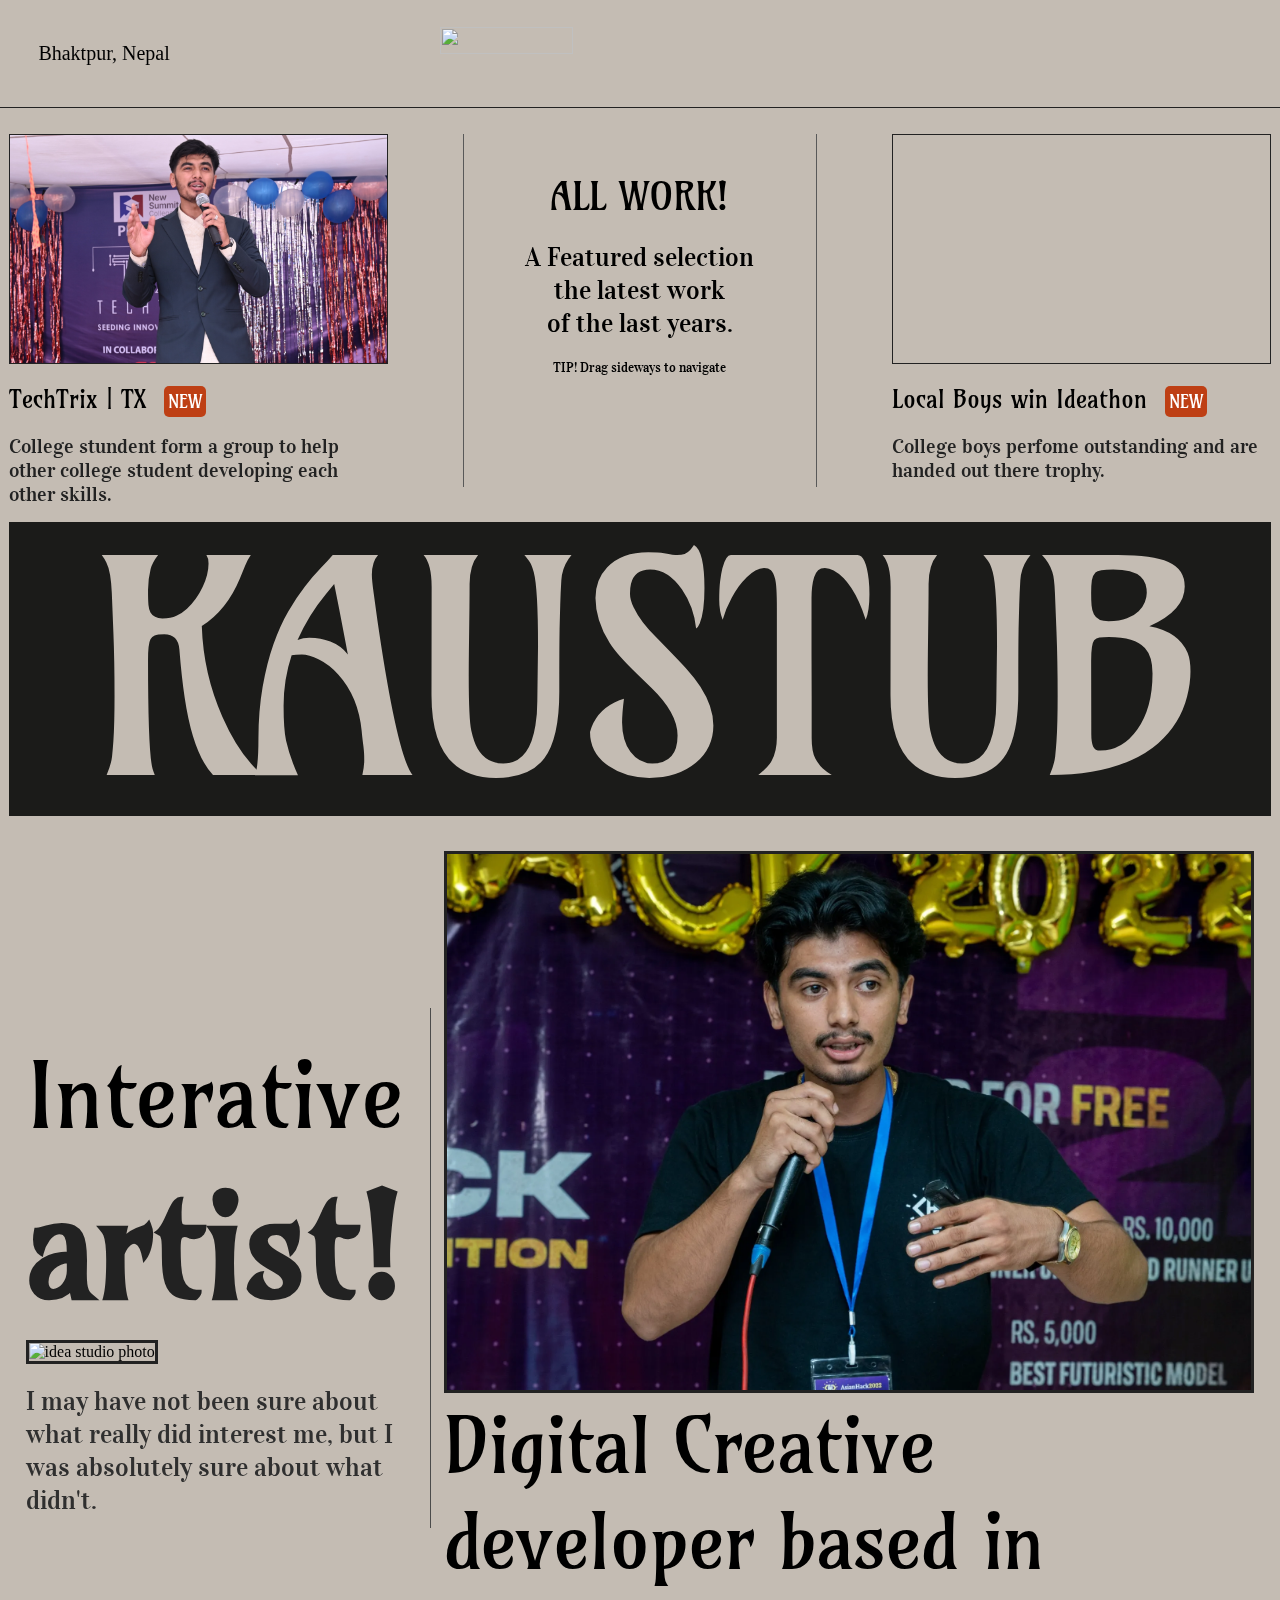
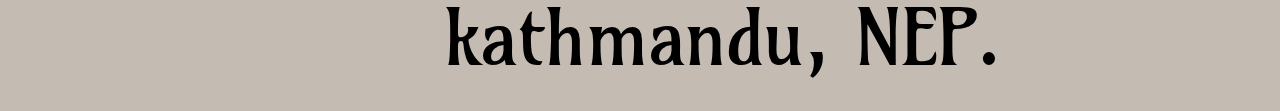
==== commit 8bf9e39a: "font changes" ====
--- a/index.html
+++ b/index.html
@@ -11,6 +11,18 @@
     <link
       rel="stylesheet"
       href="https://cdn.jsdelivr.net/npm/locomotive-scroll@3.5.4/dist/locomotive-scroll.css"
+    />
+    <link rel="preconnect" href="https://fonts.googleapis.com" />
+    <link rel="preconnect" href="https://fonts.gstatic.com" crossorigin />
+    <link
+      href="https://fonts.googleapis.com/css2?family=Amarante&display=swap"
+      rel="stylesheet"
+    />
+    <link rel="preconnect" href="https://fonts.googleapis.com" />
+    <link rel="preconnect" href="https://fonts.gstatic.com" crossorigin />
+    <link
+      href="https://fonts.googleapis.com/css2?family=Amarante&family=Raleway:ital,wght@0,100..900;1,100..900&family=Vidaloka&display=swap"
+      rel="stylesheet"
     />
     <link rel="stylesheet" href="styles.css" />
   </head>
--- a/styles.css
+++ b/styles.css
@@ -1,9 +1,3 @@
-@font-face {
-  font-family: domain;
-  src: url(./domain.ttf);
-  font-family: canopee;
-  src: url(./canopee.ttf);
-}
 * {
   margin: 0;
   padding: 0;
@@ -29,7 +23,7 @@
 }
 
 #nav {
-  height: 14vh;
+  height: 12vh;
   /* background-color: red; */
   width: 100%;
   display: flex;
@@ -63,7 +57,7 @@
   flex-direction: row;
   align-items: center;
   justify-content: space-between;
-  padding: 40px 60px;
+  padding: 2vw 1vh;
 }
 #slider1 {
   width: 30%;
@@ -74,7 +68,7 @@
 #slider2 {
   width: 28%;
   height: 100%;
-  padding: 20px 30px;
+  padding: 3vw 2vh;
   text-align: center;
   /* background-color: #fff; */
   border-left: 1px solid #595959;
@@ -126,7 +120,7 @@
   margin-top: 20px;
   margin-bottom: 20px;
   text-align: left;
-  font-family: canopee;
+  font-family: Amarante;
 }
 
 #slider h4 span {
@@ -141,27 +135,27 @@
 
 #slider p {
   font-size: 20px;
-  font-family: domain;
+  font-family: Vidaloka, serif;
   font-weight: 100;
   color: #222;
 }
 
 #slider2 h2 {
-  font-family: canopee;
-  font-size: 70px;
+  font-family: Amarante;
+  font-size: 3vw;
   font-weight: 75;
 }
 
 #slider2 h3 {
-  font-family: domain;
-  font-size: 36px;
+  font-family: Vidaloka, serif;
+  font-size: 2vw;
   font-weight: 60;
-  /* margin: 20px 0; */
+  margin: 20px 0;
 }
 
 #slider2 h6 {
-  font-family: domain;
-  font-size: 18px;
+  font-family: Vidaloka, serif;
+  font-size: 1vw;
   font-weight: 50;
 }
 #name {
@@ -171,8 +165,8 @@
   padding: 1vh;
 }
 #name h1 {
-  font-family: canopee;
-  font-size: 34vw;
+  font-family: Amarante;
+  font-size: 23vw;
   font-weight: 100;
   letter-spacing: -5px;
   text-align: center;
@@ -204,26 +198,28 @@
 }
 
 #page2-left h2 {
-  font-size: 9vw;
-  font-family: canopee;
+  font-size: 7vw;
+  font-family: Amarante;
   line-height: 150px;
   font-weight: 100;
 }
 
 #page2-left h2 span {
-  font-size: 12vw;
-  font-weight: 900;
+  font-size: 11vw;
+  font-weight: 800;
+  color: #222;
 }
 
 #page2-left img {
   min-height: 50%;
   width: 100%;
   object-fit: cover;
+  border: 3px solid #222;
 }
 
 #page2-left p {
   font-size: 2vw;
-  font-family: domain;
+  font-family: Vidaloka, serif;
   color: #2f2f2f;
   margin-top: 20px;
 }
@@ -238,10 +234,11 @@
   /* height: 10%; */
   object-fit: contain;
   width: 100%;
+  border: 3px solid #222;
 }
 
 #page2-right h1 {
-  font-family: canopee;
+  font-family: Amarante;
   font-size: 6vw;
   font-weight: 200;
   letter-spacing: -1px;
@@ -264,7 +261,7 @@
   margin-left: 2%;
   padding: 0 20px;
   line-height: 500px;
-  font-family: canopee;
+  font-family: Amarante;
 }
 
 #page3 img {
@@ -303,7 +300,7 @@
 
 #page4-right p {
   font-size: 34px;
-  font-family: domain;
+  font-family: Vidaloka, serif;
   font-weight: 100;
   color: #2f2f2f;
   margin-bottom: 150px;
@@ -326,7 +323,7 @@
 #anda h1 {
   font-size: 100px;
   font-weight: 100;
-  font-family: canopee;
+  font-family: Amarante;
   width: 100%;
   height: 100%;
   /* background-color: red; */
@@ -370,7 +367,7 @@
 
 #page5 h1 {
   font-size: 100px;
-  font-family: domain;
+  font-family: Vidaloka, serif;
   font-weight: 100;
   display: inline-block;
   /* background-color: red; */
@@ -382,7 +379,7 @@
 }
 
 #page5 h1 span {
-  font-family: canopee;
+  font-family: Amarante;
   background-color: #1b1b1b;
   color: #c4bcb3;
   padding: 0 12px;
@@ -418,18 +415,26 @@
   #nav img {
     height: 90%;
   }
+  #slider {
+    height: 25vh;
+    justify-content: center;
+    padding: 3vw 1vh;
+  }
   #slider1 {
     display: none;
   }
   #slider2 {
-    width: 100%;
+    height: 20vh;
+    width: auto;
+    padding: 0;
   }
   #slider2 h2 {
-    font-size: 18vw;
+    font-size: 9vw;
     font-weight: 600;
   }
   #slider2 h3 {
     font-size: 6vw;
+    margin: 0;
     padding: 1vh;
   }
   #slider2 h6 {
@@ -440,6 +445,7 @@
   }
   #page2 {
     flex-direction: column;
+    flex-direction: column-reverse;
   }
   #page2-left {
     width: 100%;
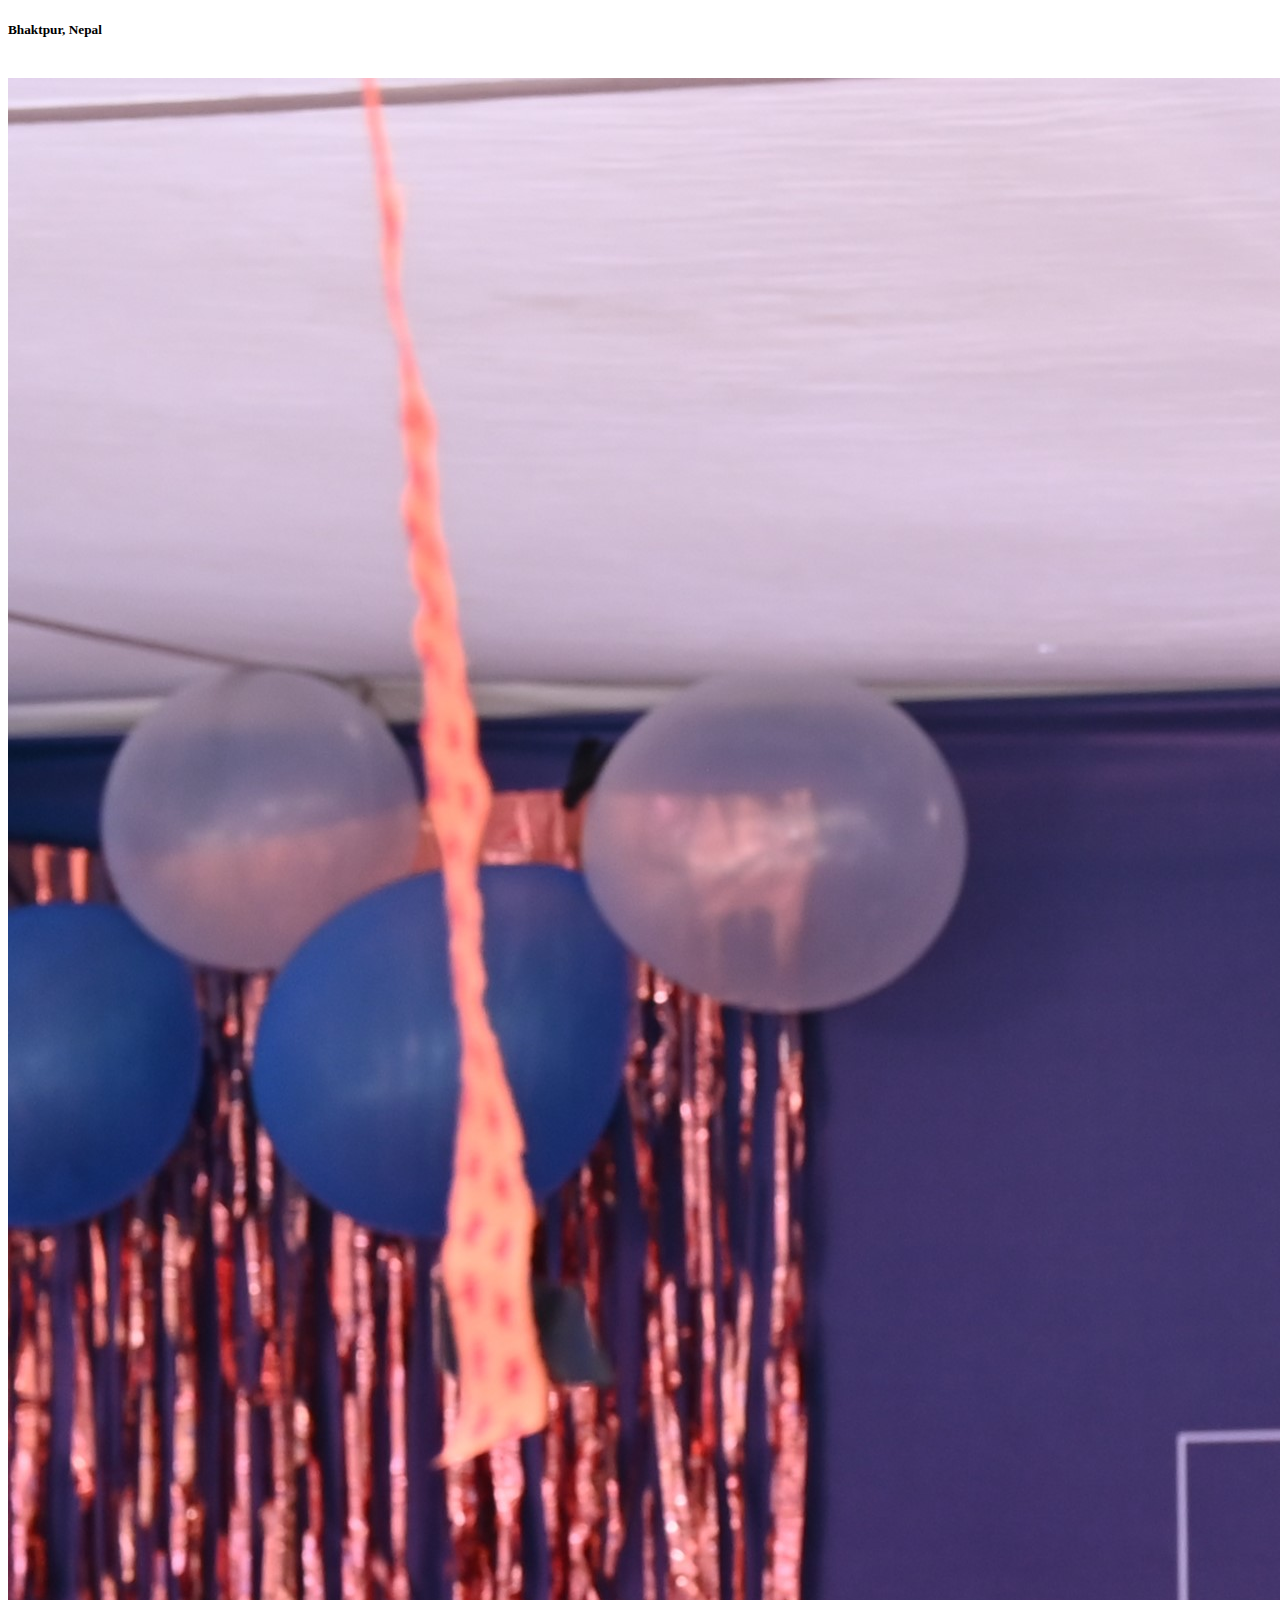
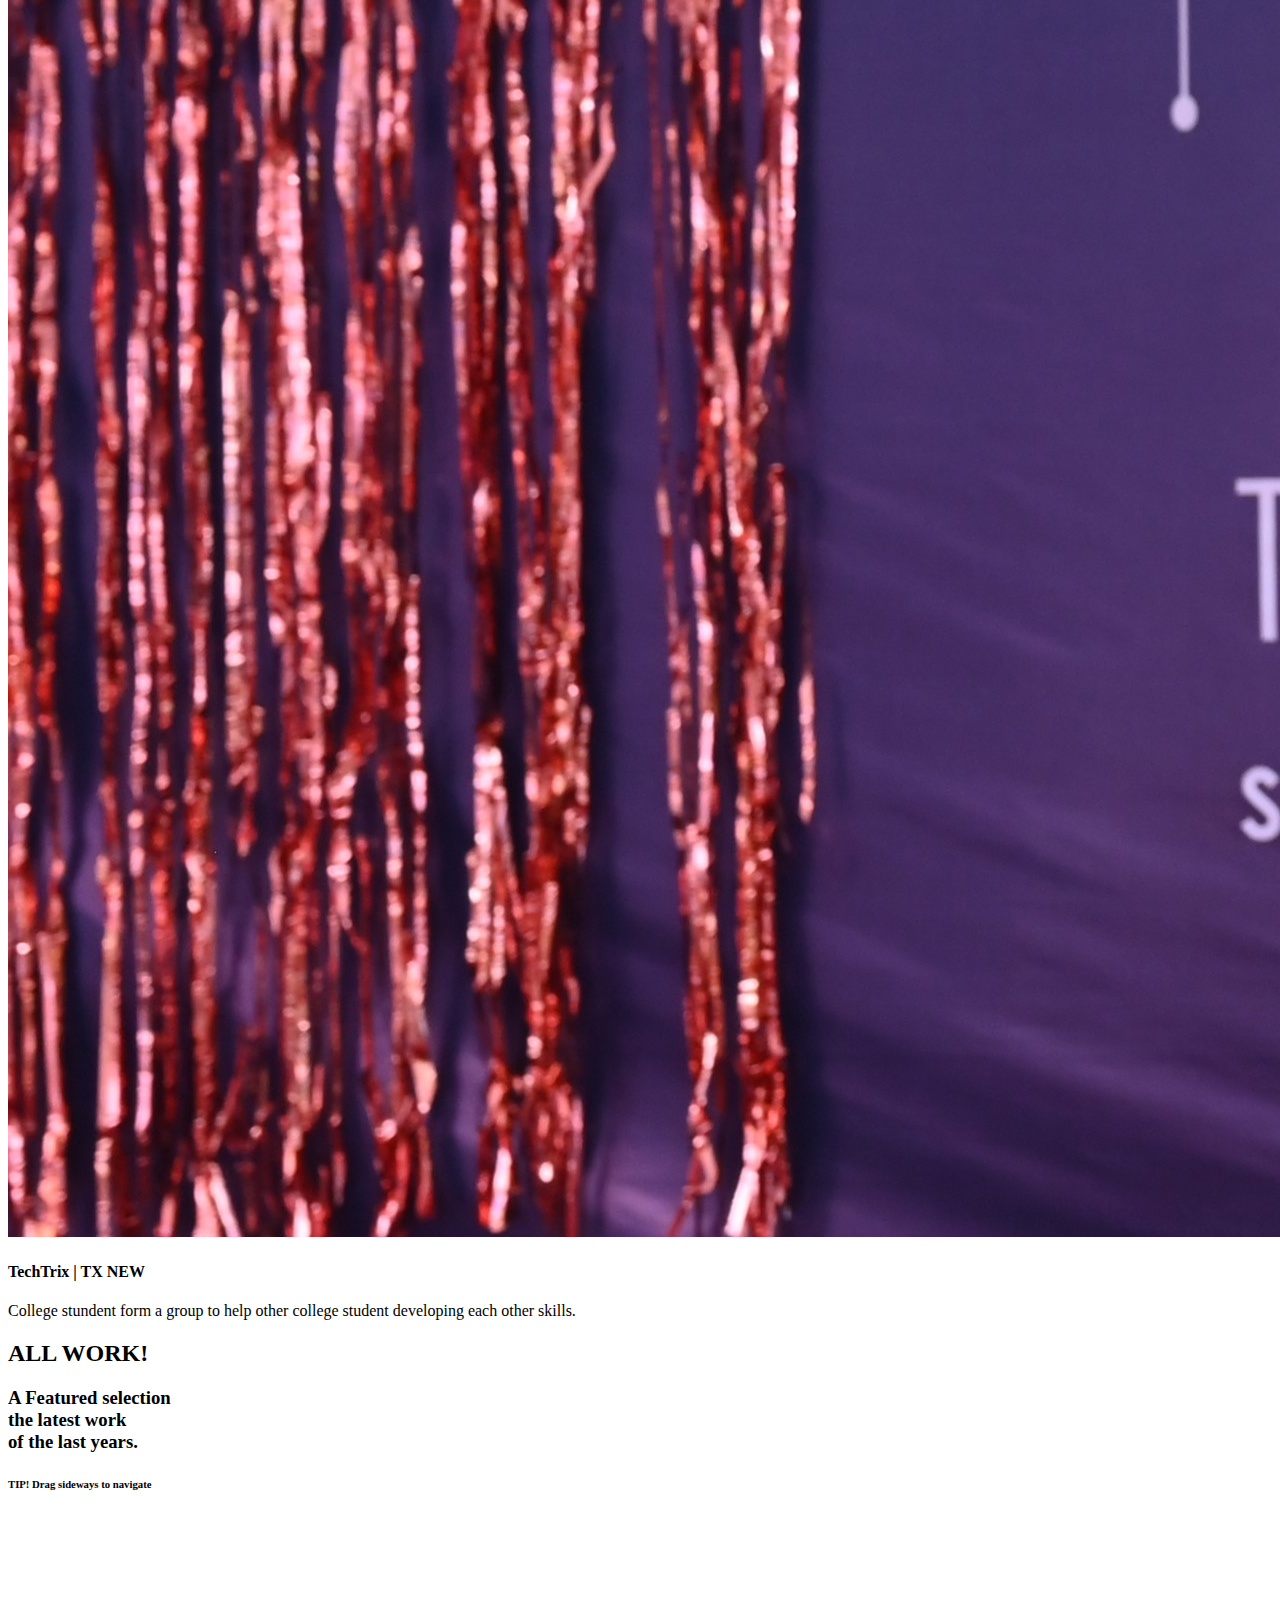
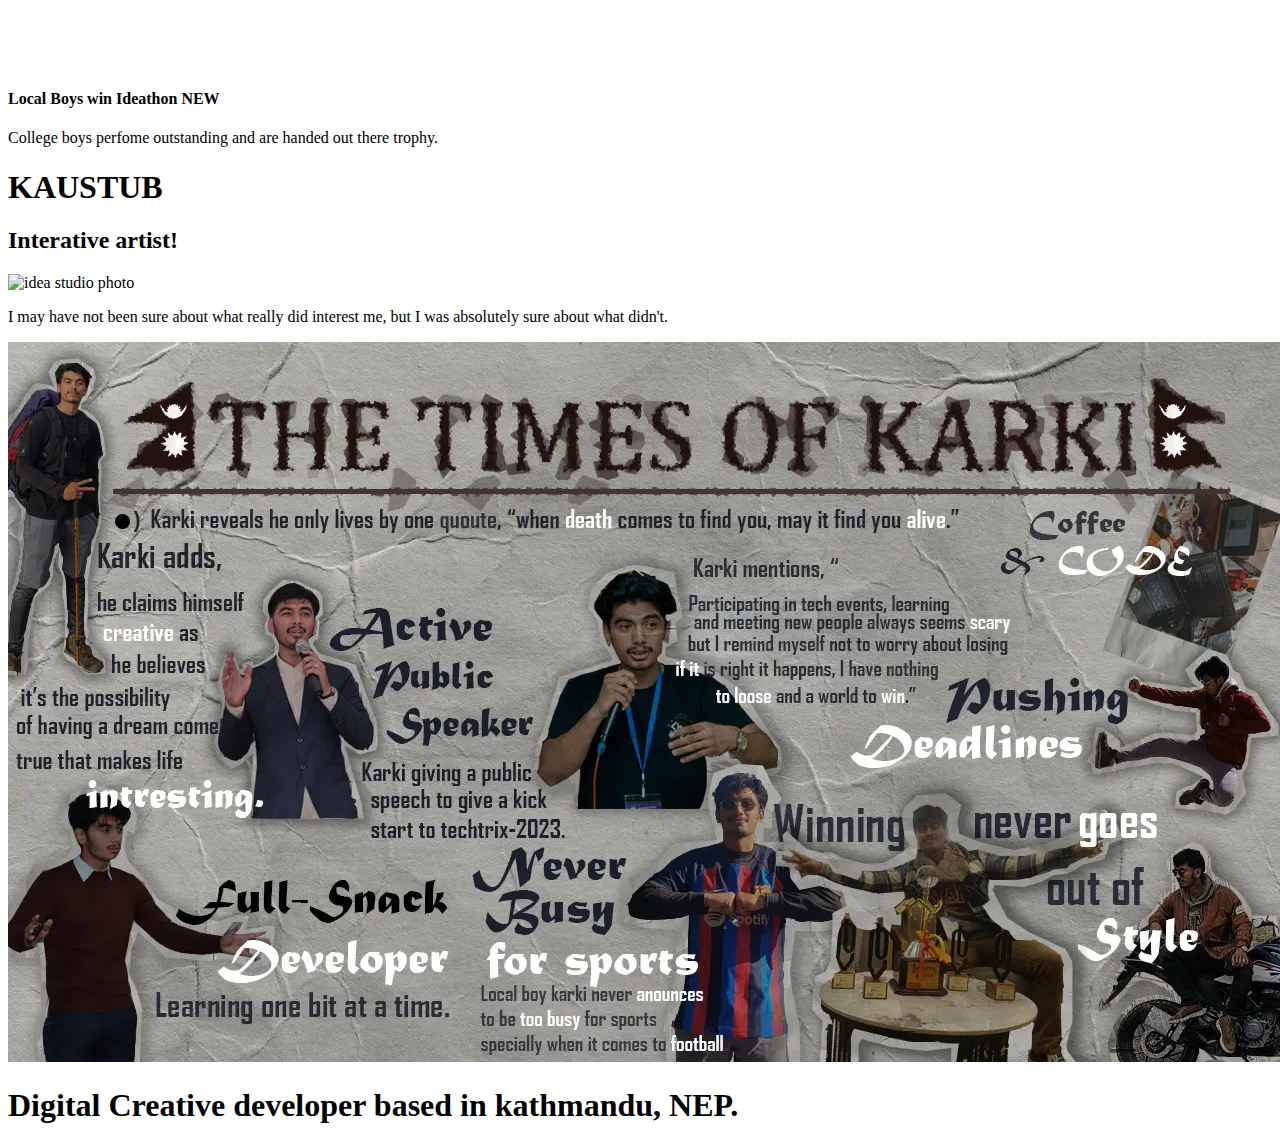
==== commit 2db8e8df: "photo update" ====
--- a/index.html
+++ b/index.html
@@ -24,7 +24,7 @@
       href="https://fonts.googleapis.com/css2?family=Amarante&family=Raleway:ital,wght@0,100..900;1,100..900&family=Vidaloka&display=swap"
       rel="stylesheet"
     />
-    <link rel="stylesheet" href="styles.css" />
+    <link rel="stylesheet" href="./css/styles.css" />
   </head>
   <body>
     <div id="main">
@@ -80,7 +80,7 @@
           </p>
         </div>
         <div id="page2-right">
-          <img src="./img/speechAsian.webp" alt="Asian ko soeech" />
+          <img src="./img/web.webp" alt="Asian ko soeech" />
           <h1>Digital Creative developer based in kathmandu, NEP.</h1>
         </div>
       </div>
@@ -127,6 +127,6 @@
       crossorigin="anonymous"
       referrerpolicy="no-referrer"
     ></script>
-    <script src="./script.js"></script>
+    <script src="./js/script.js"></script>
   </body>
 </html>
